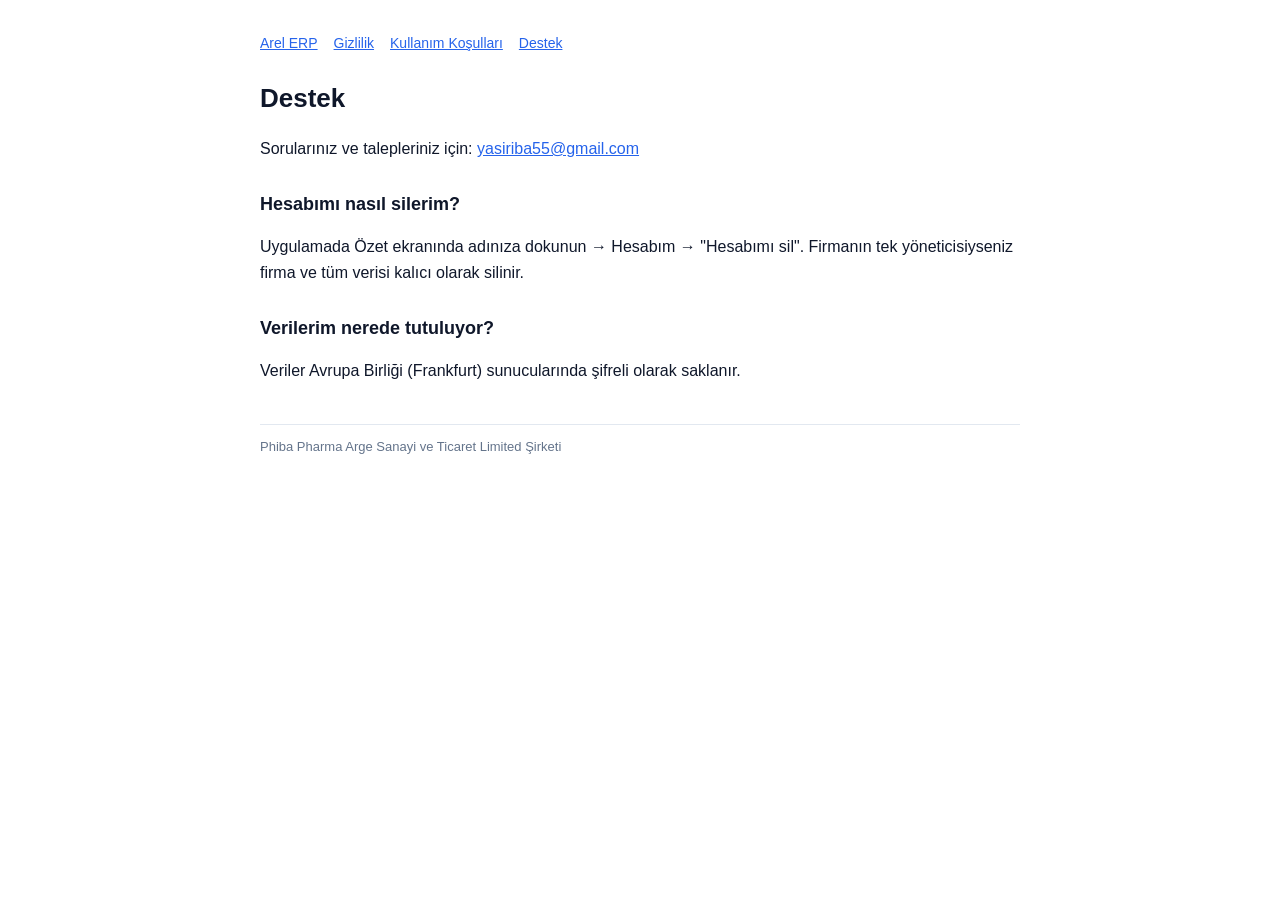
==== destek.html @ f8637448 "Arel ERP yasal sayfalar: gizlilik, kullanım koşulları, destek" ====
<!doctype html><html lang="tr"><head><meta charset="utf-8"><meta name="viewport" content="width=device-width,initial-scale=1"><title>Destek · Arel ERP</title><link rel="stylesheet" href="style.css"></head><body>
<nav><a href="index.html">Arel ERP</a><a href="gizlilik.html">Gizlilik</a><a href="kullanim-kosullari.html">Kullanım Koşulları</a><a href="destek.html">Destek</a></nav>
<h1>Destek</h1>
<p>Sorularınız ve talepleriniz için: <a href="mailto:yasiriba55@gmail.com">yasiriba55@gmail.com</a></p>
<h2>Hesabımı nasıl silerim?</h2><p>Uygulamada Özet ekranında adınıza dokunun → Hesabım → "Hesabımı sil". Firmanın tek yöneticisiyseniz firma ve tüm verisi kalıcı olarak silinir.</p>
<h2>Verilerim nerede tutuluyor?</h2><p>Veriler Avrupa Birliği (Frankfurt) sunucularında şifreli olarak saklanır.</p>
<footer>Phiba Pharma Arge Sanayi ve Ticaret Limited Şirketi</footer>
</body></html>
---- style.css ----
body{font-family:-apple-system,Helvetica,Arial,sans-serif;max-width:760px;margin:0 auto;padding:32px 20px;color:#0f172a;line-height:1.6}
h1{font-size:26px;margin-bottom:4px}h2{font-size:18px;margin-top:28px}.muted{color:#64748b;font-size:14px}a{color:#2563eb}
nav{display:flex;gap:16px;margin-bottom:24px;font-size:14px}footer{margin-top:40px;color:#64748b;font-size:13px;border-top:1px solid #e2e8f0;padding-top:12px}
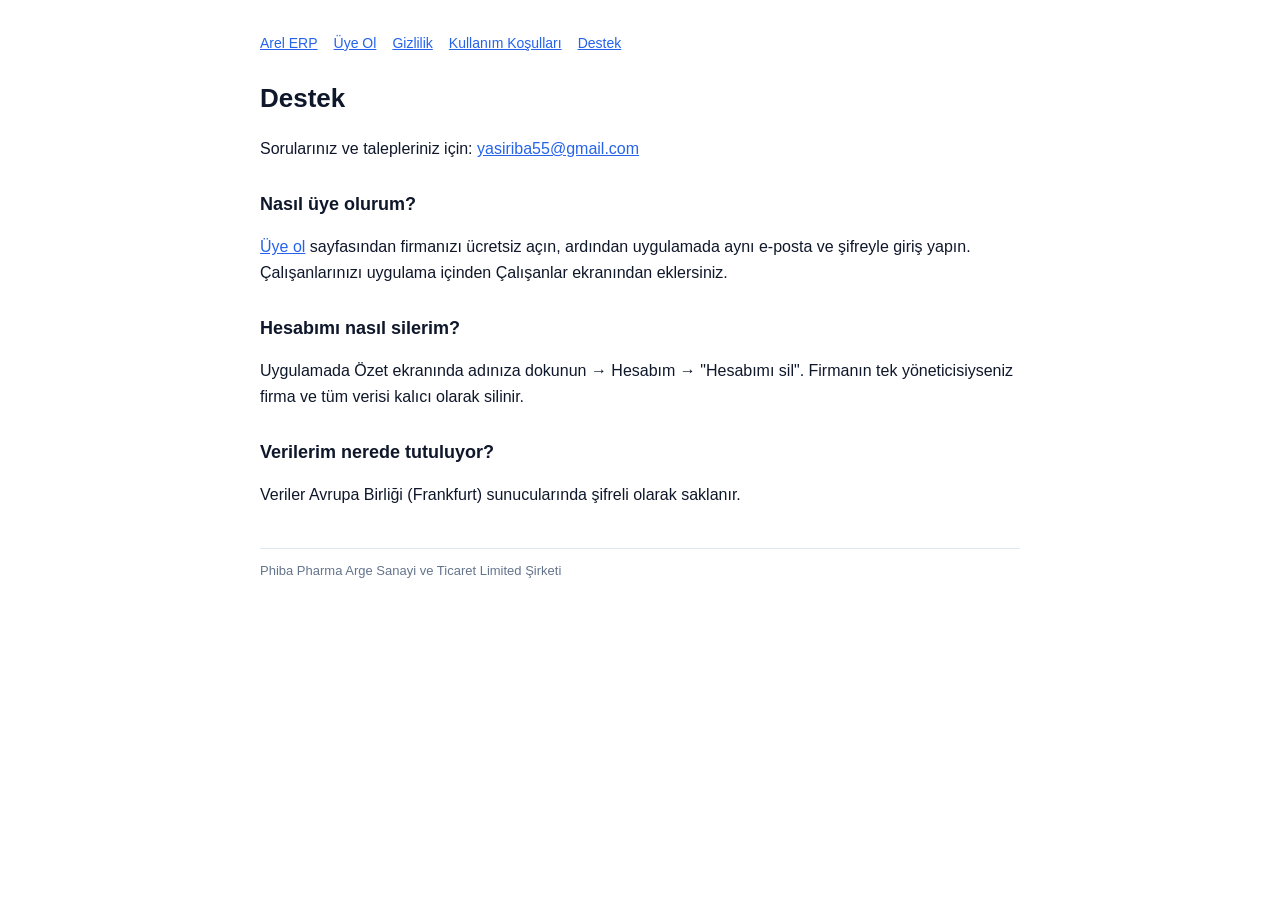
==== commit 0e7f095e: "Ücretsiz üye olma sayfası (kayit.html) + menü bağlantıları Co-Authored-By: Claude Fable 5.2 <noreply" ====
--- a/destek.html
+++ b/destek.html
@@ -1,7 +1,8 @@
 <!doctype html><html lang="tr"><head><meta charset="utf-8"><meta name="viewport" content="width=device-width,initial-scale=1"><title>Destek · Arel ERP</title><link rel="stylesheet" href="style.css"></head><body>
-<nav><a href="index.html">Arel ERP</a><a href="gizlilik.html">Gizlilik</a><a href="kullanim-kosullari.html">Kullanım Koşulları</a><a href="destek.html">Destek</a></nav>
+<nav><a href="index.html">Arel ERP</a><a href="kayit.html">Üye Ol</a><a href="gizlilik.html">Gizlilik</a><a href="kullanim-kosullari.html">Kullanım Koşulları</a><a href="destek.html">Destek</a></nav>
 <h1>Destek</h1>
 <p>Sorularınız ve talepleriniz için: <a href="mailto:yasiriba55@gmail.com">yasiriba55@gmail.com</a></p>
+<h2>Nasıl üye olurum?</h2><p><a href="kayit.html">Üye ol</a> sayfasından firmanızı ücretsiz açın, ardından uygulamada aynı e-posta ve şifreyle giriş yapın. Çalışanlarınızı uygulama içinden Çalışanlar ekranından eklersiniz.</p>
 <h2>Hesabımı nasıl silerim?</h2><p>Uygulamada Özet ekranında adınıza dokunun → Hesabım → "Hesabımı sil". Firmanın tek yöneticisiyseniz firma ve tüm verisi kalıcı olarak silinir.</p>
 <h2>Verilerim nerede tutuluyor?</h2><p>Veriler Avrupa Birliği (Frankfurt) sunucularında şifreli olarak saklanır.</p>
 <footer>Phiba Pharma Arge Sanayi ve Ticaret Limited Şirketi</footer>
